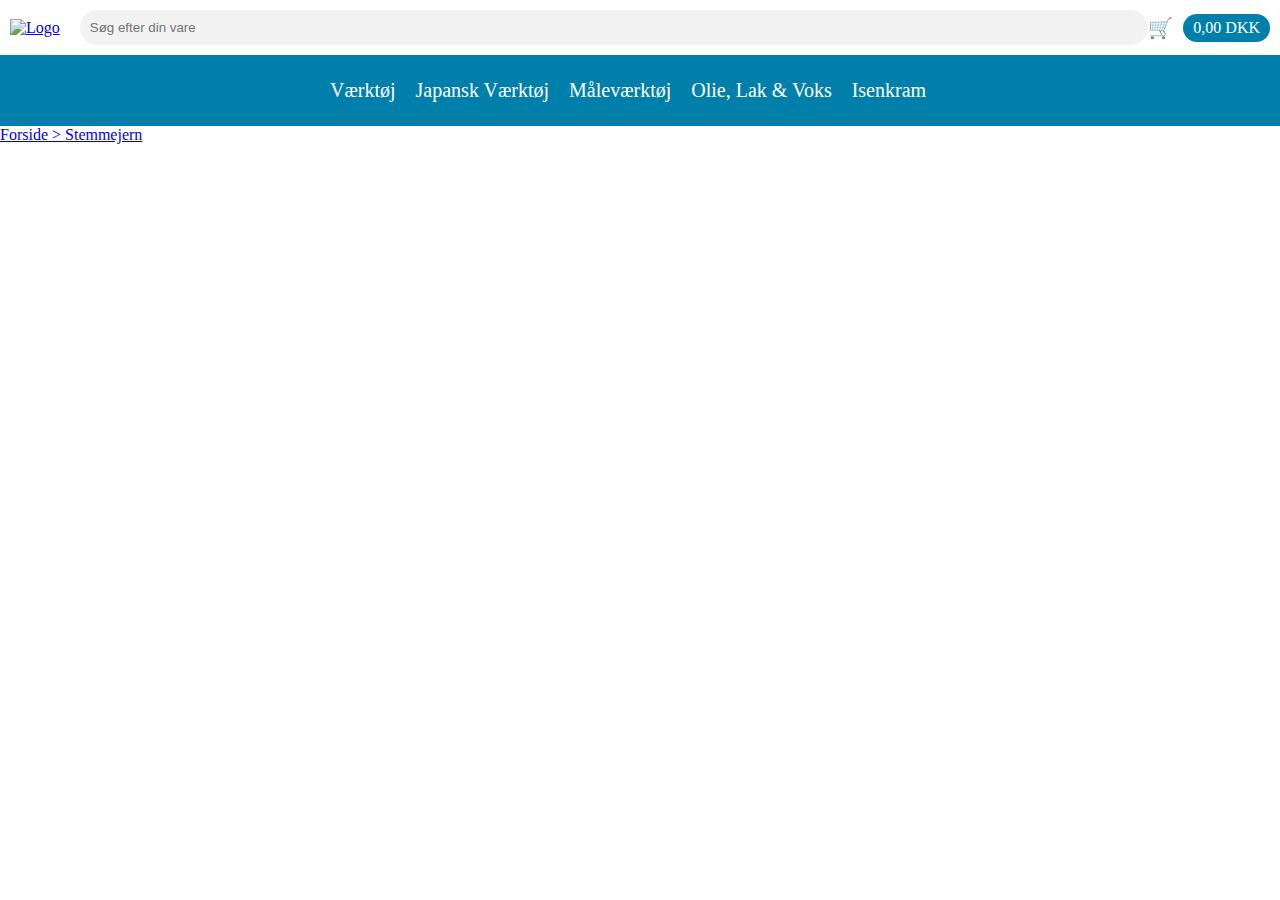
==== kategori.html @ e6af4815 "Add files via upload" ====
<!DOCTYPE html>
<html lang="en">
<head>
    <meta charset="UTF-8">
    <meta name="viewport" content="width=device-width, initial-scale=1.0">
    <title>Stemmejern</title>
    <link rel="stylesheet" href="styles.css">
</head>
<header>
    <div class="logo">
        <a href="index.html"><img src="images/snedkerlogo.png" alt="Logo"></a>
    </div>
    <input type="text" class="search-bar" placeholder="Søg efter din vare">
    <div class="cart-container">
        <span class="cart-icon">&#128722;</span>
        <span class="cart-price">0,00 DKK</span>
    </div>
</header>
<body>
     <!--Herunder er Navbaren på forsiden-->
     <div class="navbar">
        <div class="dropdown">
            <a href="#værktøj">Værktøj</a>
          <div class="dropdown-content">
            <a href="#"><span class="icon"><img src="images/stemmejern.svg" alt=""></span>Stemmejern</a>
            <a href="#"><span class="icon"><img src="images/save.svg" alt=""></span>Save</a>
            <a href="#"><span class="icon"><img src="images/høvle.svg" alt=""></span>Høvle</a>
            <a href="#"><span class="icon"><img src="images/slibe.svg" alt=""></span>Slibegrej</a>
            <a href="#"><span class="icon"><img src="images/økse.svg" alt=""></span>Økser</a>
            <a href="#"><span class="icon"><img src="images/diversevaerktoj.svg" alt=""></span>Diverse værktøj</a>
          </div>
        </div>
        <div class="dropdown">
            <a href="#japanskværktøj">Japansk Værktøj</a>
          <div class="dropdown-content">
            <a href="#"><span class="icon"><img src="images/stemmejern.svg" alt=""></span>Stemmejern</a>
            <a href="#"><span class="icon"><img src="images/save.svg" alt=""></span>Save</a>
            <a href="#"><span class="icon"><img src="images/høvle.svg" alt=""></span>Høvle</a>
            <a href="#"><span class="icon"><img src="images/slibe.svg" alt=""></span>Slibegrej</a>
            <a href="#"><span class="icon"><img src="images/økse.svg" alt=""></span>Økser</a>
            <a href="#"><span class="icon"><img src="images/diversevaerktoj.svg" alt=""></span>Diverse værktøj</a>
          </div>
        </div>
        <div class="dropdown">
            <a href="#måleværktøj">Måleværktøj</a>
          <div class="dropdown-content">
            <a href="#"><span class="icon"><img src="images/stemmejern.svg" alt=""></span>Stemmejern</a>
            <a href="#"><span class="icon"><img src="images/save.svg" alt=""></span>Save</a>
            <a href="#"><span class="icon"><img src="images/høvle.svg" alt=""></span>Høvle</a>
            <a href="#"><span class="icon"><img src="images/slibe.svg" alt=""></span>Slibegrej</a>
            <a href="#"><span class="icon"><img src="images/økse.svg" alt=""></span>Økser</a>
            <a href="#"><span class="icon"><img src="images/diversevaerktoj.svg" alt=""></span>Diverse værktøj</a>
          </div>
        </div>
        <div class="dropdown">
            <a href="#olie">Olie, Lak & Voks</a>
          <div class="dropdown-content">
            <a href="#"><span class="icon"><img src="images/stemmejern.svg" alt=""></span>Stemmejern</a>
            <a href="#"><span class="icon"><img src="images/save.svg" alt=""></span>Save</a>
            <a href="#"><span class="icon"><img src="images/høvle.svg" alt=""></span>Høvle</a>
            <a href="#"><span class="icon"><img src="images/slibe.svg" alt=""></span>Slibegrej</a>
            <a href="#"><span class="icon"><img src="images/økse.svg" alt=""></span>Økser</a>
            <a href="#"><span class="icon"><img src="images/diversevaerktoj.svg" alt=""></span>Diverse værktøj</a>
          </div>
        </div>
        <div class="dropdown">
            <a href="#isenkram">Isenkram</a>
          <div class="dropdown-content">
            <a href="#"><span class="icon"><img src="images/stemmejern.svg" alt=""></span>Stemmejern</a>
            <a href="#"><span class="icon"><img src="images/save.svg" alt=""></span>Save</a>
            <a href="#"><span class="icon"><img src="images/høvle.svg" alt=""></span>Høvle</a>
            <a href="#"><span class="icon"><img src="images/slibe.svg" alt=""></span>Slibegrej</a>
            <a href="#"><span class="icon"><img src="images/økse.svg" alt=""></span>Økser</a>
            <a href="#"><span class="icon"><img src="images/diversevaerktoj.svg" alt=""></span>Diverse værktøj</a>
          </div>
        </div>
      </div>
      <section class="kategoritop">
        <div class="brødkrumme">
            <span><a href="index.html">Forside > </a><a href="kategori.html">   Stemmejern</a></span>
        </div>
        <div class="title">
            <h1>Stemmejern</h1>
        </div>
      </section>
</body>
</html>
---- styles.css ----
*{
    margin: 0;
  }
/*Herunder er alt til header*/
header {
    background-color: #fff;
    color: white;
    padding: 10px;
    display: flex;
    justify-content: space-between;
    align-items: center;
}

.logo {
    margin-right: 20px;
}
.logo img{
    width: 100px;
}

.search-bar {
    background-color: #f2f2f2;
    border: none;
    padding: 10px;
    border-radius: 20px;
    flex-grow: 1;
    width: 50px;
}

.cart-container {
    display: flex;
    align-items: center;
}

.cart-icon {
    margin-right: 10px;
    font-size: 20px;
    cursor: pointer;
}

.cart-price {
    background-color: #007FAA;
    color: white;
    padding: 5px 10px;
    border-radius: 20px;
    font-size: 16px;
}

/* Navbar Container */
.navbar {
    overflow: hidden;
    background-color: #000;
    padding: 10px 10px;
    background-color: #007FAA;
    padding-left: 25%;
    padding-right: 25%;
  }
  
  /* Navbar Links */
  .navbar a {
    float: left;
    font-size: 20px;
    color: white;
    text-align: center;
    padding: 14px 10px;
    text-decoration: none;
}
  
  /* Navbar Links on Hover */
  .navbar a:hover {
    background-color: #ddd;
    color: black;
  }
  
  /* Dropdown Container */
  .dropdown {
    float: left;
    overflow: hidden;
  }
  
  /* Dropdown Button */
  .dropdown .dropbtn {
    font-size: 12px;
    border: none;
    outline: none;
    color: white;
    padding: 10px 10px;
    background-color: inherit;
    font-family: inherit;
    margin: 0;
  }
  
  /* Dropdown Button on Hover */
  .dropdown .dropbtn:hover {
    background-color: #ddd;
    color: black;
  }
  
  /* Show the dropdown menu (use JS to add this class to the dropdown content) */
  .dropdown-content {
    display: none;
    position: absolute;
    background-color: #f9f9f9;
    min-width: 10px;
    box-shadow: 0px 8px 16px 0px rgba(0,0,0,0.2);
    z-index: 1;
    border-radius: 20px;
  }
  
  /* Links inside the dropdown */
  .dropdown-content a {
    float: none;
    color: black;
    font-size: 16px;
    text-decoration: none;
    display: block;
    text-align: left;
  }
  
  /* Links inside the dropdown on hover */
  .dropdown-content a:hover {
    background-color: #ddd;
  }
  
  /* Show the dropdown on hover */
  .dropdown:hover .dropdown-content {
    display: block;
  }
  
  /* Icon space */
  .icon {
    width: 40px; /* Adjust size as needed */
    height: 40px; /* Adjust size as needed */
    margin-right: 12px; /* Space between icon and text */
    display: inline-block;
  }

  .dropdown-content img{
    height: 40px;
    width: fit-content;
  }

/*_______________________Herunder er Forside billedet og Tekst____________________________*/
.forside {
    height: 500px;
    padding: 20px;
    background-color: #000;
    border-radius: 5px;
    background-image: url(images/baggrund.png);
  }
  
  h1 {
    text-align: center;
    margin-bottom: 20px;
    color: #000;
    margin-top: 10%;
    font-size: 50px;
    color: #fff;
  }
  
  p {
    line-height: 1.6;
    color: #fff;
    font-size: 20px;
    width: fit-content;
    margin: auto;
    padding-bottom: 10%;
  }
  
  .button {
    display: block;
    width: 200px;
    padding: 15px;
    background-color: #007FAA;
    color: #fff;
    border: none;
    border-radius: 20px;
    cursor: pointer;
    text-decoration: none;
    font-weight: bold;
    text-align: center;
    margin: auto;
  }

  
  .button:hover {
    background-color: #fff;
    color: #007FAA;
  }

  /*____________________________Herunder er til footer______________________________*/
footer{
    width: 100%;
    height: 450px;
    display: flex;
}
.footervenstre{
    width: 25%;
    height: 450px;
}
.footervenstre img{
    width: 70%;
    padding: 15px 15px;
}
.footermidten{
    width: 100%;
    height: 450px;
}
.footerhøjre{
    width: 100%;
    height: 450px;
}
.column {
    float: left;
    width: 40%;
    padding: 5px;
  }
.column h2{
    color: #000;
    text-align: center;
    font-size: 32px;
}
.column p{
    color: #000;
    font-size: 12px;
}
  
  /* Clear floats after the columns */
  .row:after {
    content: "";
    display: table;
    clear: both;
  }
  @import url('https://fonts.googleapis.com/css2?family=Mulish:wght@300;400;500;600;700&display=swap');
.subscribe {
	display: flex;
	flex-direction: column;
	align-items: center;
	justify-content: center;
	background: white;
	width: fit-content;
	height: fit-content;
	border-radius: 10px;
	box-shadow: 0 4px 20px rgba(61, 159, 255, 0.2);
    text-align: center;
    margin-top: 2%;
    margin-left: 5%;
}


.subscribe__title {
	font-weight: bold;
	font-size: 32px;
    padding-top: 20px;
}

.subscribe__copy {
	max-width: 450px;
	text-align: center;
	margin-bottom: 10px;
	line-height: 1.5;
    color: #000;
}

.form {
	margin-bottom: 20px;
}

.form__email {
	padding: 20px 25px;
	border-radius: 5px;
 	border: 1px solid #CAD3DB;
	width: 431px;
	font-size: 18px;
	color: #0F121F;
    margin-bottom: 10px;
}

.form__email:focus {
	outline: 1px solid #3D9FFF;
}

.form__button {
	background: #3D9FFF;
	padding: 10px;
	border: none;
	width: 50%;
	height: 65px;
	border-radius: 5px;
	font-size: 18px;
	color: white;
	box-shadow: 0 4px 20px rgba(61, 159, 255, 0.7);
}

.form__button:hover {
	box-shadow: 0 10px 20px rgba(61, 159, 255, 0.7);
}

.notice {
	width: 345px;
}

/*___________________________Herunder finder du alt til kategori siden________________________________*/
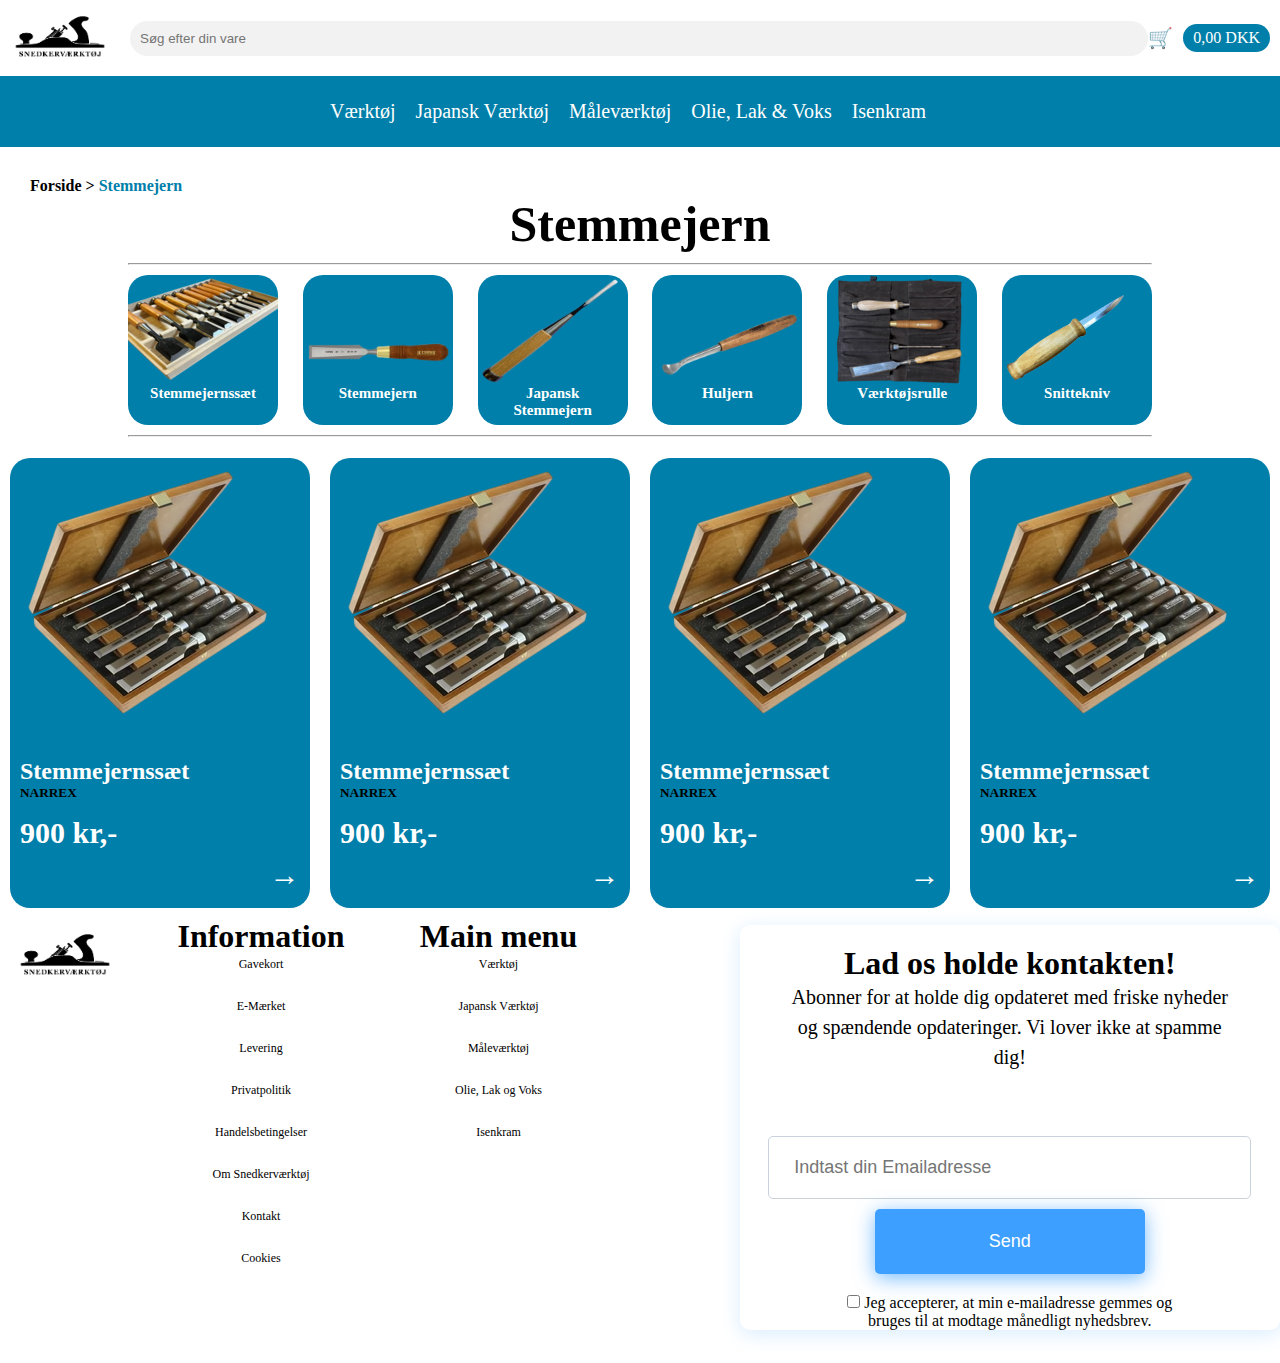
==== commit be0a1eb6: "Add files via upload" ====
--- a/kategori.html
+++ b/kategori.html
@@ -75,13 +75,168 @@
           </div>
         </div>
       </div>
-      <section class="kategoritop">
-        <div class="brødkrumme">
+        <div class="brodkrumme">
             <span><a href="index.html">Forside > </a><a href="kategori.html">   Stemmejern</a></span>
         </div>
         <div class="title">
             <h1>Stemmejern</h1>
         </div>
-      </section>
+
+
+        <div class="kategorierne">
+            <div class="opdelerstreg">
+                <hr>
+            </div>
+            <div class="kategoriholder">
+                <a href="#"><div class="kategoriboks">
+                    <div class="boksbillede">
+                        <img src="images/stemmejernssæt-removebg-preview.png" alt="">
+                    </div>
+                    <div class="bokstekst">
+                        <h3>Stemmejernssæt</h3>
+                    </div>
+                </div></a>
+                <a href="#"><div class="kategoriboks">
+                    <div class="boksbillede">
+                        <img src="images/a-removebg-preview.png" alt="">
+                    </div>
+                    <div class="bokstekst">
+                        <h3>Stemmejern</h3>
+                    </div>
+                </div></a>
+                <a href="#"><div class="kategoriboks">
+                    <div class="boksbillede">
+                        <img src="images/japanskStemmejern-removebg-preview (1).png" alt="">
+                    </div>
+                    <div class="bokstekst">
+                        <h3>Japansk Stemmejern</h3>
+                    </div>
+                </div></a>
+                <a href="#"><div class="kategoriboks">
+                    <div class="boksbillede">
+                        <img src="images/huljern-removebg-preview.png" alt="">
+                    </div>
+                    <div class="bokstekst">
+                        <h3>Huljern</h3>
+                    </div>
+                </div></a>
+                <a href="#"><div class="kategoriboks">
+                    <div class="boksbillede">
+                        <img src="images/vaerktojsrulle-removebg-preview (1).png" alt="">
+                    </div>
+                    <div class="bokstekst">
+                        <h3>Værktøjsrulle</h3>
+                    </div>
+                </div></a>
+                <a href="#"><div class="kategoriboks">
+                    <div class="boksbillede">
+                        <img src="images/snittekniv-removebg-preview.png" alt="">
+                    </div>
+                    <div class="bokstekst">
+                        <h3>Snittekniv</h3>
+                    </div>
+                </div></a>
+            </div>
+            <div class="opdelerstreg">
+                <hr>
+            </div>
+        </div>
+        <div class="kortholder">
+            <div class="kort">
+                <div class="billedekort">
+                    <img src="images/bas-Photoroom.png" alt="">
+                </div>
+                <div class="tekstkort">
+                    <h2>Stemmejernssæt</h2>
+                    <h5>NARREX</h5>
+                    <h3>900 kr,-</h3>
+                </div>
+                <div class="knapkort">
+                    <a href="#">&#x2192;</a>
+                </div>
+            </div>
+            <div class="kort">
+                <div class="billedekort">
+                    <img src="images/bas-Photoroom.png" alt="">
+                </div>
+                <div class="tekstkort">
+                    <h2>Stemmejernssæt</h2>
+                    <h5>NARREX</h5>
+                    <h3>900 kr,-</h3>
+                </div>
+                <div class="knapkort">
+                    <a href="#">&#x2192;</a>
+                </div>
+            </div>
+            <div class="kort">
+                <div class="billedekort">
+                    <img src="images/bas-Photoroom.png" alt="">
+                </div>
+                <div class="tekstkort">
+                    <h2>Stemmejernssæt</h2>
+                    <h5>NARREX</h5>
+                    <h3>900 kr,-</h3>
+                </div>
+                <div class="knapkort">
+                    <a href="#">&#x2192;</a>
+                </div>
+            </div>
+            <div class="kort">
+                <div class="billedekort">
+                    <img src="images/bas-Photoroom.png" alt="">
+                </div>
+                <div class="tekstkort">
+                    <h2>Stemmejernssæt</h2>
+                    <h5>NARREX</h5>
+                    <h3>900 kr,-</h3>
+                </div>
+                <div class="knapkort">
+                    <a href="#">&#x2192;</a>
+                </div>
+            </div>
+        </div>
 </body>
+<footer>
+    <div class="footervenstre">
+        <img src="images/snedkerlogo.png" alt="logo">
+    </div>
+    <div class="footermidten">
+        <div class="row">
+            <div class="column">
+              <h2>Information</h2>
+              <p>Gavekort</p>
+              <p>E-Mærket</p>
+              <p>Levering</p>
+              <p>Privatpolitik</p>
+              <p>Handelsbetingelser</p>
+              <p>Om Snedkerværktøj</p>
+              <p>Kontakt</p>
+              <p>Cookies</p>
+            </div>
+            <div class="column">
+              <h2>Main menu</h2>
+              <p>Værktøj</p>
+              <p>Japansk Værktøj</p>
+              <p>Måleværktøj</p>
+              <p>Olie, Lak og Voks</p>
+              <p>Isenkram</p>
+            </div>
+          </div>
+    </div>
+    <div class="footerhøjre">
+        <div class="subscribe">
+            <h2 class="subscribe__title">Lad os holde kontakten!</h2>
+            <p class="subscribe__copy">Abonner for at holde dig opdateret med friske nyheder og spændende opdateringer. Vi lover ikke at spamme dig!</p>
+            <div class="form">
+                <input type="email" class="form__email" placeholder="Indtast din Emailadresse" />
+                <button class="form__button">Send</button>
+            </div>
+            <div class="notice">
+                <input type="checkbox">
+                <span class="notice__copy">Jeg accepterer, at min e-mailadresse gemmes og bruges til at modtage månedligt nyhedsbrev.</span>
+            </div>
+        </div>
+    </div>
+    
+  </footer>
 </html>--- a/styles.css
+++ b/styles.css
@@ -149,7 +149,7 @@
     background-image: url(images/baggrund.png);
   }
   
-  h1 {
+  .forside h1 {
     text-align: center;
     margin-bottom: 20px;
     color: #000;
@@ -300,4 +300,119 @@
 	width: 345px;
 }
 
-/*___________________________Herunder finder du alt til kategori siden________________________________*/+/*___________________________Herunder finder du alt til kategori siden________________________________*/
+.brodkrumme{
+    padding-left: 30px;
+    padding-top: 30px;
+}
+.brodkrumme a{
+    text-decoration: none;
+    color: #000;
+    font-weight: 900;
+}
+.brodkrumme a:nth-child(2){
+    color: #007FAA;
+}
+.title h1{
+    color: #000;
+    text-align: center;
+    font-size: 50px;
+}
+.kategorierne{
+    height: 200px;
+}
+.opdelerstreg{
+    width: 80%;
+    margin: auto;
+    padding-top: 10px;
+}
+.opdelerstreg:nth-child(1){
+    margin-bottom: 10px;
+}
+.opdelerstreg hr{
+    color: #000;
+}
+.kategoriholder{
+    height: 150px;
+    width: 80%;
+    margin: auto;
+    display: flex;
+    justify-content: space-between;
+}
+.kategoriholder a{
+    text-decoration: none;
+}
+.kategoriboks{
+    background-color: #007FAA;
+    width: 150px;
+    height: 100%;
+    border-radius: 20px;
+}
+.boksbillede{
+    width: 100%;
+    height: 110px;
+    margin: auto;
+}
+.boksbillede img{
+    width: 100%;
+}
+.bokstekst{
+    width: 90%;
+    height: 30px;
+    margin: auto;
+    text-align: center;
+}
+.bokstekst h3{
+    color: #fff;
+    font-size: 15px;
+}
+.kortholder{
+    height: 460px;
+    width: 100%;
+    margin: auto;
+    display: flex;
+    justify-content: space-around;
+}
+.kort{
+    background-color: #007FAA;
+    height: 450px;
+    width: 300px;
+    border-radius: 20px;
+    margin-top: 5px;
+    margin-bottom: 5px;
+}
+.billedekort{
+    width: 100%;
+    height: 300px;
+    border-radius: 20px;
+}
+.tekstkort{
+    width: 100%;
+    height: 100px;
+}
+.tekstkort h3{
+    padding-left: 10px;
+    padding-top: 15px;
+    color: #fff;
+    font-size: 30px;
+}
+.tekstkort h2{
+    padding-left: 10px;
+    color: #fff;
+}
+.tekstkort h5{
+    padding-left: 10px;
+    color: #000;
+}
+.knapkort{
+    width: 15%;
+    height: 50px;
+    border-radius: 20px;
+    margin-left: auto;
+}
+.knapkort a{
+    color: #fff;
+    padding-left: 10%;
+    text-decoration: none;
+    font-size: 30px;
+}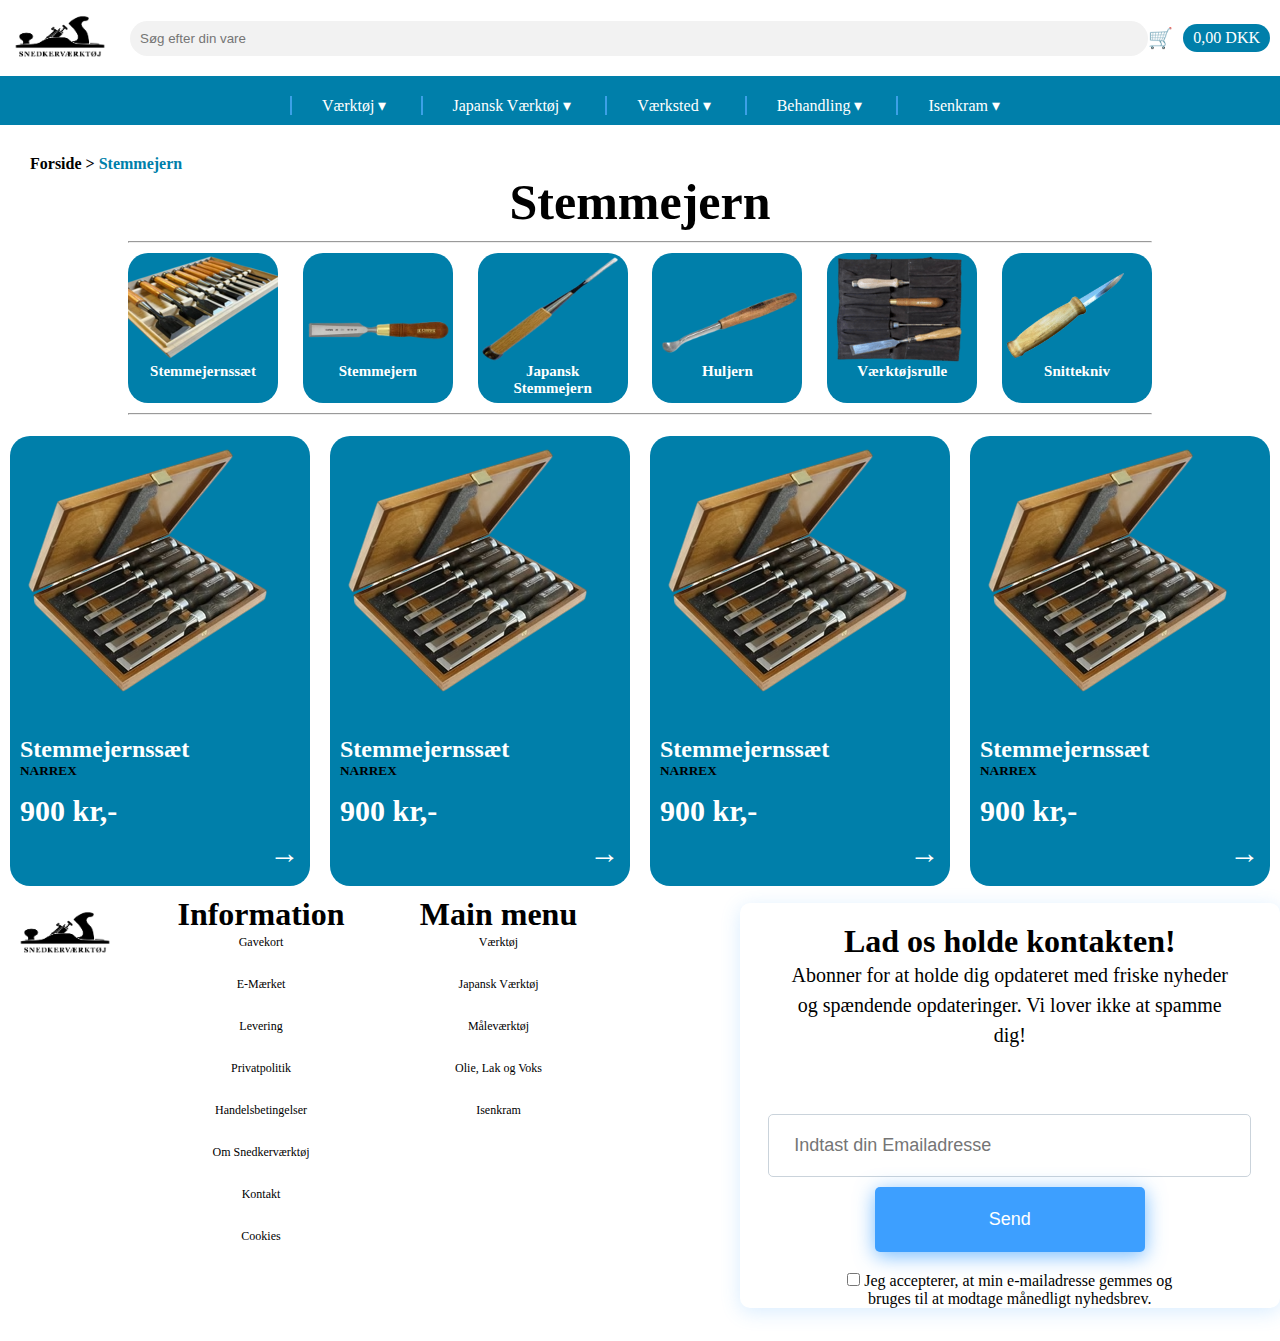
==== commit 1324ca8e: "Add files via upload" ====
--- a/kategori.html
+++ b/kategori.html
@@ -18,63 +18,60 @@
 </header>
 <body>
      <!--Herunder er Navbaren på forsiden-->
-     <div class="navbar">
-        <div class="dropdown">
-            <a href="#værktøj">Værktøj</a>
-          <div class="dropdown-content">
-            <a href="#"><span class="icon"><img src="images/stemmejern.svg" alt=""></span>Stemmejern</a>
-            <a href="#"><span class="icon"><img src="images/save.svg" alt=""></span>Save</a>
-            <a href="#"><span class="icon"><img src="images/høvle.svg" alt=""></span>Høvle</a>
-            <a href="#"><span class="icon"><img src="images/slibe.svg" alt=""></span>Slibegrej</a>
-            <a href="#"><span class="icon"><img src="images/økse.svg" alt=""></span>Økser</a>
-            <a href="#"><span class="icon"><img src="images/diversevaerktoj.svg" alt=""></span>Diverse værktøj</a>
-          </div>
-        </div>
-        <div class="dropdown">
-            <a href="#japanskværktøj">Japansk Værktøj</a>
-          <div class="dropdown-content">
-            <a href="#"><span class="icon"><img src="images/stemmejern.svg" alt=""></span>Stemmejern</a>
-            <a href="#"><span class="icon"><img src="images/save.svg" alt=""></span>Save</a>
-            <a href="#"><span class="icon"><img src="images/høvle.svg" alt=""></span>Høvle</a>
-            <a href="#"><span class="icon"><img src="images/slibe.svg" alt=""></span>Slibegrej</a>
-            <a href="#"><span class="icon"><img src="images/økse.svg" alt=""></span>Økser</a>
-            <a href="#"><span class="icon"><img src="images/diversevaerktoj.svg" alt=""></span>Diverse værktøj</a>
-          </div>
-        </div>
-        <div class="dropdown">
-            <a href="#måleværktøj">Måleværktøj</a>
-          <div class="dropdown-content">
-            <a href="#"><span class="icon"><img src="images/stemmejern.svg" alt=""></span>Stemmejern</a>
-            <a href="#"><span class="icon"><img src="images/save.svg" alt=""></span>Save</a>
-            <a href="#"><span class="icon"><img src="images/høvle.svg" alt=""></span>Høvle</a>
-            <a href="#"><span class="icon"><img src="images/slibe.svg" alt=""></span>Slibegrej</a>
-            <a href="#"><span class="icon"><img src="images/økse.svg" alt=""></span>Økser</a>
-            <a href="#"><span class="icon"><img src="images/diversevaerktoj.svg" alt=""></span>Diverse værktøj</a>
-          </div>
-        </div>
-        <div class="dropdown">
-            <a href="#olie">Olie, Lak & Voks</a>
-          <div class="dropdown-content">
-            <a href="#"><span class="icon"><img src="images/stemmejern.svg" alt=""></span>Stemmejern</a>
-            <a href="#"><span class="icon"><img src="images/save.svg" alt=""></span>Save</a>
-            <a href="#"><span class="icon"><img src="images/høvle.svg" alt=""></span>Høvle</a>
-            <a href="#"><span class="icon"><img src="images/slibe.svg" alt=""></span>Slibegrej</a>
-            <a href="#"><span class="icon"><img src="images/økse.svg" alt=""></span>Økser</a>
-            <a href="#"><span class="icon"><img src="images/diversevaerktoj.svg" alt=""></span>Diverse værktøj</a>
-          </div>
-        </div>
-        <div class="dropdown">
-            <a href="#isenkram">Isenkram</a>
-          <div class="dropdown-content">
-            <a href="#"><span class="icon"><img src="images/stemmejern.svg" alt=""></span>Stemmejern</a>
-            <a href="#"><span class="icon"><img src="images/save.svg" alt=""></span>Save</a>
-            <a href="#"><span class="icon"><img src="images/høvle.svg" alt=""></span>Høvle</a>
-            <a href="#"><span class="icon"><img src="images/slibe.svg" alt=""></span>Slibegrej</a>
-            <a href="#"><span class="icon"><img src="images/økse.svg" alt=""></span>Økser</a>
-            <a href="#"><span class="icon"><img src="images/diversevaerktoj.svg" alt=""></span>Diverse værktøj</a>
-          </div>
-        </div>
-      </div>
+     <nav role="navigation" class="primary-navigation">
+        <ul>
+          <li><a href="#">Værktøj &dtrif;</a>
+            <ul class="dropdown">
+                <li><img class="icon" src="images/stemmejern_ikon.svg" alt=""><a href="#">Stemmejern</a></li>
+              <li><img class="icon" src="images/savikon.svg" alt=""><a href="#"> Save</a></li>
+              <li><img class="icon" src="images/hoevl_ikon.png" alt=""><a href="#">Høvle</a></li>
+              <li><img class="icon" src="images/slibesten_ikon.png" alt=""><a href="#">Slibegrej</a></li>
+              <li><img class="icon" src="images/oekse_ikon.svg" alt=""><a href="#">Økser</a></li>
+              <li><img class="icon" src="images/hammer_ikon.svg" alt=""><a href="#">Hammer</a></li>
+              <li><img class="icon" src="images/koben_ikon.svg" alt=""><a href="#">Koben</a></li>
+            </ul>
+          </li>
+          <li><a href="#">Japansk Værktøj &dtrif;</a>
+            <ul class="dropdown">
+              <li><img class="icon" src="images/japansksav_ikon.svg" alt=""><a href="#">Japanske Save</a></li>
+              <li><img class="icon" src="images/stemmejern_ikon.svg" alt=""><a href="#">Japanske Stemmejern</a></li>
+              <li><img class="icon" src="images/hoevl_ikon.png" alt=""><a href="#">Japanske Høvle</a></li>
+              <li><img class="icon" src="images/bor_ikon.png" alt=""><a href="#">Japanske Bor</a></li>
+              <li><img class="icon" src="images/måleværktøj_ikon.svg" alt=""><a href="#">Japanske Måleværktøj</a></li>
+              <li><img class="icon" src="images/slibesten_ikon.png" alt=""><a href="#">Japanske Slibesten</a></li>
+            </ul>
+          </li>
+          <li><a href="#">Værksted &dtrif;</a>
+            <ul class="dropdown">
+              <li><img class="icon" src="images/hoevlebaenk_ikon.png" alt=""><a href="#">Høvlbænke</a></li>
+              <li><img class="icon" src="images/vaerktojsbaelte_ikon.svg" alt=""><a href="#">Værktøjsbælter</a></li>
+              <li><img class="icon" src="images/varktojskasse_ikon.svg" alt=""><a href="#">Værktøjskasser</a></li>
+              <li><img class="icon" src="images/mobelogdesign_ikon.svg" alt=""><a href="#">Møbler & Design</a></li>
+            </ul>
+          </li>
+          <li><a href="#">Behandling &dtrif;</a>
+            <ul class="dropdown">
+              <li><img class="icon" src="images/Olie_ikon.png" alt=""><a href="#">Olie</a></li>
+              <li><img class="icon" src="images/voks_ikon.png" alt=""><a href="#">Voks</a></li>
+              <li><img class="icon" src="images/Lak_ikon.png" alt=""><a href="#">Lak</a></li>
+              <li><img class="icon" src="images/malling_ikon.svg" alt=""><a href="#">Malling</a></li>
+              <li><img class="icon" src="images/Shellak_ikon.png" alt=""><a href="#">Shellak</a></li>
+              <li><img class="icon" src="images/Lim_ikon.svg" alt=""><a href="#">Bejdse & Lim</a></li>
+              <li><img class="icon" src="images/pensler_ikon.svg" alt=""><a href="#">Pensler</a></li>
+            </ul>
+          </li>
+          <li><a href="#">Isenkram &dtrif;</a>
+            <ul class="dropdown">
+              <li><a href="#">Skuffeudtræk</a></li>
+              <li><a href="#">Hængsler</a></li>
+              <li><a href="#">Skruer & Plugs</a></li>
+              <li><a href="#">Rustfri Skruer</a></li>
+              <li><a href="#">Sikkerhedsbriller & Høreværn</a></li>
+              <li><a href="#">Termokander</a></li>
+            </ul>
+          </li>
+        </ul>
+      </nav>
         <div class="brodkrumme">
             <span><a href="index.html">Forside > </a><a href="kategori.html">   Stemmejern</a></span>
         </div>
--- a/styles.css
+++ b/styles.css
@@ -46,99 +46,14 @@
     font-size: 16px;
 }
 
-/* Navbar Container */
-.navbar {
-    overflow: hidden;
-    background-color: #000;
-    padding: 10px 10px;
-    background-color: #007FAA;
-    padding-left: 25%;
-    padding-right: 25%;
-  }
-  
-  /* Navbar Links */
-  .navbar a {
-    float: left;
-    font-size: 20px;
-    color: white;
-    text-align: center;
-    padding: 14px 10px;
-    text-decoration: none;
-}
-  
-  /* Navbar Links on Hover */
-  .navbar a:hover {
-    background-color: #ddd;
-    color: black;
-  }
-  
-  /* Dropdown Container */
-  .dropdown {
-    float: left;
-    overflow: hidden;
-  }
-  
-  /* Dropdown Button */
-  .dropdown .dropbtn {
-    font-size: 12px;
-    border: none;
-    outline: none;
-    color: white;
-    padding: 10px 10px;
-    background-color: inherit;
-    font-family: inherit;
-    margin: 0;
-  }
-  
-  /* Dropdown Button on Hover */
-  .dropdown .dropbtn:hover {
-    background-color: #ddd;
-    color: black;
-  }
-  
-  /* Show the dropdown menu (use JS to add this class to the dropdown content) */
-  .dropdown-content {
-    display: none;
-    position: absolute;
-    background-color: #f9f9f9;
-    min-width: 10px;
-    box-shadow: 0px 8px 16px 0px rgba(0,0,0,0.2);
-    z-index: 1;
-    border-radius: 20px;
-  }
-  
-  /* Links inside the dropdown */
-  .dropdown-content a {
-    float: none;
-    color: black;
-    font-size: 16px;
-    text-decoration: none;
-    display: block;
-    text-align: left;
-  }
-  
-  /* Links inside the dropdown on hover */
-  .dropdown-content a:hover {
-    background-color: #ddd;
-  }
-  
-  /* Show the dropdown on hover */
-  .dropdown:hover .dropdown-content {
-    display: block;
-  }
-  
   /* Icon space */
   .icon {
-    width: 40px; /* Adjust size as needed */
-    height: 40px; /* Adjust size as needed */
+    width: 30px; /* Adjust size as needed */
+    height: 30px; /* Adjust size as needed */
     margin-right: 12px; /* Space between icon and text */
     display: inline-block;
   }
 
-  .dropdown-content img{
-    height: 40px;
-    width: fit-content;
-  }
 
 /*_______________________Herunder er Forside billedet og Tekst____________________________*/
 .forside {
@@ -415,4 +330,88 @@
     padding-left: 10%;
     text-decoration: none;
     font-size: 30px;
-}+}
+
+/*___________________________Herunder er TEST til DROPDOWN_________________________________*/
+nav {
+    &.primary-navigation {
+      margin: 0 auto;
+      display: block;
+        background-color: #007FAA;
+      padding: 20px 0 10px 0;  
+      text-align: center;
+      font-size: 16px;
+  
+      ul li {
+        list-style: none;
+        margin: 0 auto;
+        border-left: 2px solid #3ca0e7;
+        display: inline-block;
+        padding: 0 30px;
+        position: relative;
+        text-decoration: none;
+        text-align: center;
+        font-family: arvo;
+      }
+  
+      li a {
+        color: #fff;
+      }
+  
+      li a:hover {
+        color: #3ca0e7;
+      }
+  
+      li:hover {
+        cursor: pointer;
+      }
+  
+      ul li ul {
+        visibility: hidden;
+        opacity: 0;
+        position: absolute;
+  padding-left: 0;
+        left: 0;
+        display: none;
+        background: #007FAA;
+        border-radius: 0 0 20px 20px ;
+      }
+  
+      ul li:hover > ul,
+      ul li ul:hover {
+        visibility: visible;
+        opacity: 1;
+        display: block;
+        min-width: 250px;
+        text-align: left;
+        padding-top: 20px;
+        box-shadow: 0px 3px 5px -1px #ccc;
+      }
+  
+      ul li ul li {
+        clear: both;
+        width: 100%;
+        text-align: left;
+        margin-bottom: 20px;
+        border-style: none;
+      }
+  
+      ul li ul li a:hover {
+        padding-left: 10px;
+        border-left: 2px solid #3ca0e7;
+        transition: all 0.3s ease;
+      }
+    }
+  }
+  
+  a {
+  
+      text-decoration: none;
+  
+      &:hover {
+          color: #007FAA;
+      }
+   
+  }
+  
+   ul li ul li a { transition: all 0.5s ease; }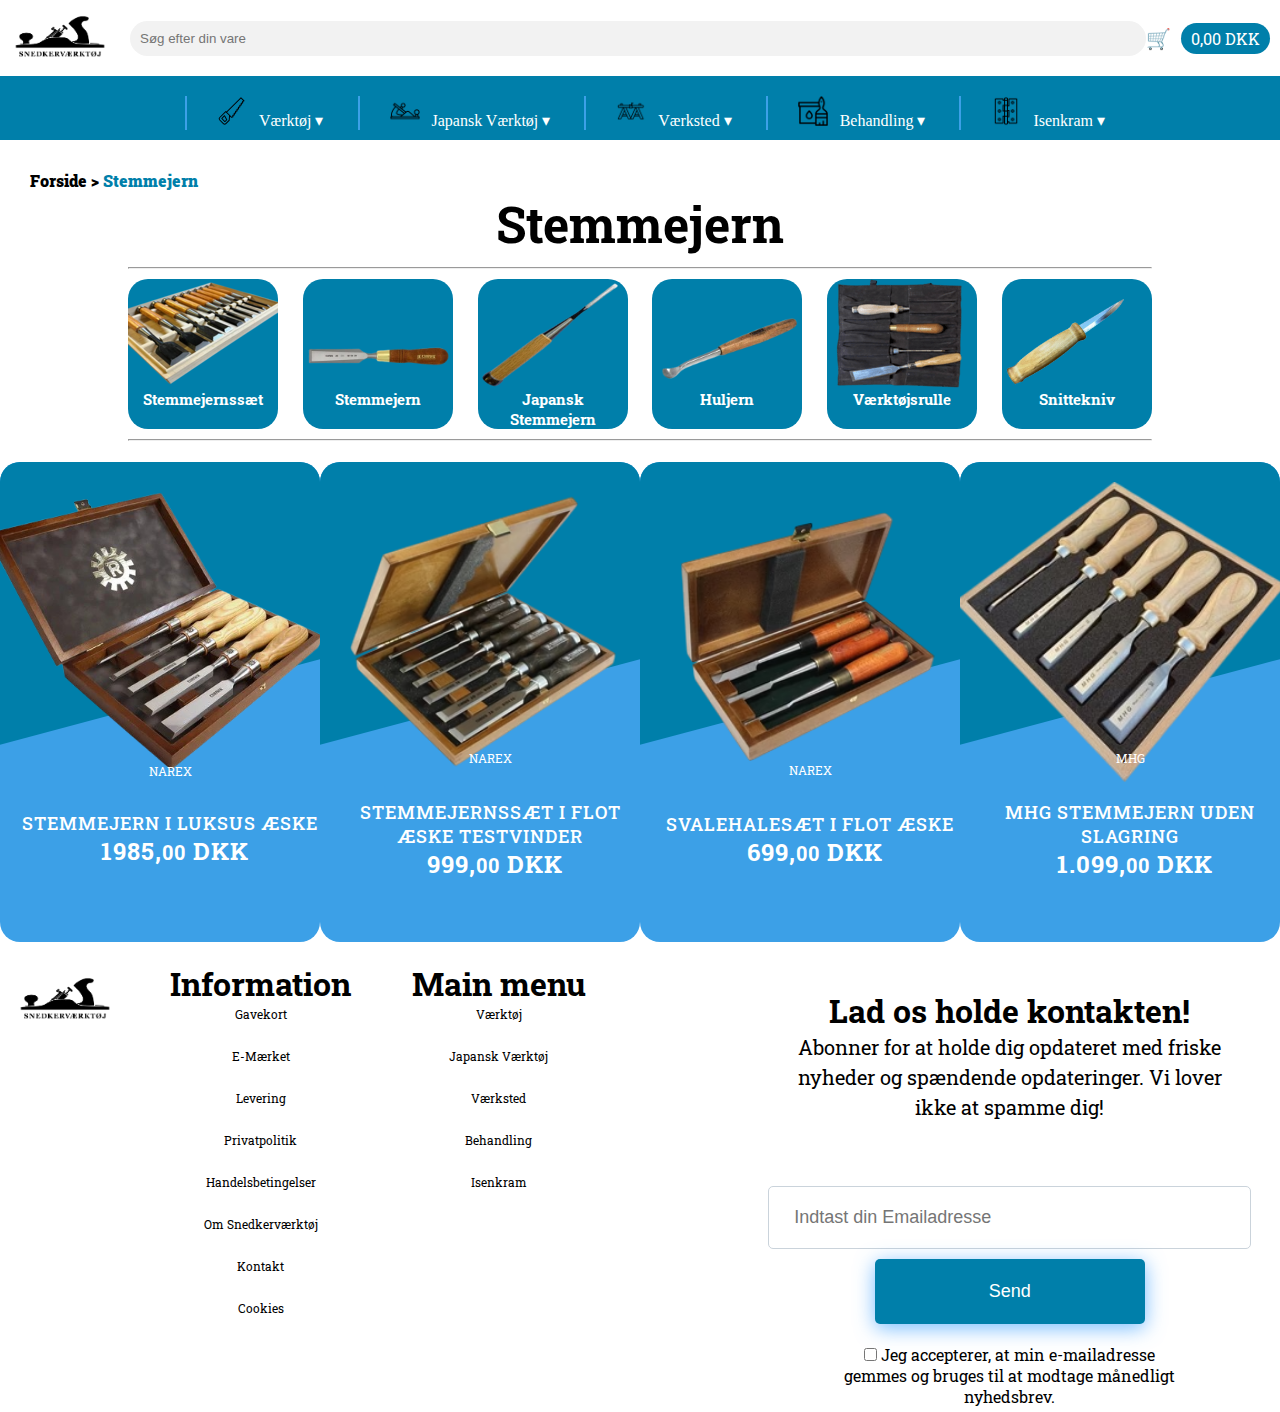
==== commit 85bc1597: "Add files via upload" ====
--- a/kategori.html
+++ b/kategori.html
@@ -4,6 +4,9 @@
     <meta charset="UTF-8">
     <meta name="viewport" content="width=device-width, initial-scale=1.0">
     <title>Stemmejern</title>
+    <link rel="preconnect" href="https://fonts.googleapis.com">
+    <link rel="preconnect" href="https://fonts.gstatic.com" crossorigin>
+    <link href="https://fonts.googleapis.com/css2?family=Andada+Pro:ital,wght@0,400..840;1,400..840&family=Roboto+Slab:wght@100..900&display=swap" rel="stylesheet">
     <link rel="stylesheet" href="styles.css">
 </head>
 <header>
@@ -19,59 +22,58 @@
 <body>
      <!--Herunder er Navbaren på forsiden-->
      <nav role="navigation" class="primary-navigation">
-        <ul>
-          <li><a href="#">Værktøj &dtrif;</a>
-            <ul class="dropdown">
-                <li><img class="icon" src="images/stemmejern_ikon.svg" alt=""><a href="#">Stemmejern</a></li>
-              <li><img class="icon" src="images/savikon.svg" alt=""><a href="#"> Save</a></li>
-              <li><img class="icon" src="images/hoevl_ikon.png" alt=""><a href="#">Høvle</a></li>
-              <li><img class="icon" src="images/slibesten_ikon.png" alt=""><a href="#">Slibegrej</a></li>
-              <li><img class="icon" src="images/oekse_ikon.svg" alt=""><a href="#">Økser</a></li>
-              <li><img class="icon" src="images/hammer_ikon.svg" alt=""><a href="#">Hammer</a></li>
-              <li><img class="icon" src="images/koben_ikon.svg" alt=""><a href="#">Koben</a></li>
-            </ul>
-          </li>
-          <li><a href="#">Japansk Værktøj &dtrif;</a>
-            <ul class="dropdown">
-              <li><img class="icon" src="images/japansksav_ikon.svg" alt=""><a href="#">Japanske Save</a></li>
-              <li><img class="icon" src="images/stemmejern_ikon.svg" alt=""><a href="#">Japanske Stemmejern</a></li>
-              <li><img class="icon" src="images/hoevl_ikon.png" alt=""><a href="#">Japanske Høvle</a></li>
-              <li><img class="icon" src="images/bor_ikon.png" alt=""><a href="#">Japanske Bor</a></li>
-              <li><img class="icon" src="images/måleværktøj_ikon.svg" alt=""><a href="#">Japanske Måleværktøj</a></li>
-              <li><img class="icon" src="images/slibesten_ikon.png" alt=""><a href="#">Japanske Slibesten</a></li>
-            </ul>
-          </li>
-          <li><a href="#">Værksted &dtrif;</a>
-            <ul class="dropdown">
-              <li><img class="icon" src="images/hoevlebaenk_ikon.png" alt=""><a href="#">Høvlbænke</a></li>
-              <li><img class="icon" src="images/vaerktojsbaelte_ikon.svg" alt=""><a href="#">Værktøjsbælter</a></li>
-              <li><img class="icon" src="images/varktojskasse_ikon.svg" alt=""><a href="#">Værktøjskasser</a></li>
-              <li><img class="icon" src="images/mobelogdesign_ikon.svg" alt=""><a href="#">Møbler & Design</a></li>
-            </ul>
-          </li>
-          <li><a href="#">Behandling &dtrif;</a>
-            <ul class="dropdown">
-              <li><img class="icon" src="images/Olie_ikon.png" alt=""><a href="#">Olie</a></li>
-              <li><img class="icon" src="images/voks_ikon.png" alt=""><a href="#">Voks</a></li>
-              <li><img class="icon" src="images/Lak_ikon.png" alt=""><a href="#">Lak</a></li>
-              <li><img class="icon" src="images/malling_ikon.svg" alt=""><a href="#">Malling</a></li>
-              <li><img class="icon" src="images/Shellak_ikon.png" alt=""><a href="#">Shellak</a></li>
-              <li><img class="icon" src="images/Lim_ikon.svg" alt=""><a href="#">Bejdse & Lim</a></li>
-              <li><img class="icon" src="images/pensler_ikon.svg" alt=""><a href="#">Pensler</a></li>
-            </ul>
-          </li>
-          <li><a href="#">Isenkram &dtrif;</a>
-            <ul class="dropdown">
-              <li><a href="#">Skuffeudtræk</a></li>
-              <li><a href="#">Hængsler</a></li>
-              <li><a href="#">Skruer & Plugs</a></li>
-              <li><a href="#">Rustfri Skruer</a></li>
-              <li><a href="#">Sikkerhedsbriller & Høreværn</a></li>
-              <li><a href="#">Termokander</a></li>
-            </ul>
-          </li>
-        </ul>
-      </nav>
+      <ul>
+        <li><img class="icon" src="images/savikon.svg" alt="Værktøj"><a href="#">Værktøj &dtrif;</a>
+          <ul class="dropdown">
+              <li><img class="icon" src="images/stemmejern_ikon.svg" alt="stemmejern"><a href="kategori.html">Stemmejern</a></li>
+            <li><img class="icon" src="images/savikon.svg" alt="Sav"><a href="#"> Save</a></li>
+            <li><img class="icon" src="images/hoevl_ikon.png" alt="Høvl"><a href="#">Høvle</a></li>
+            <li><img class="icon" src="images/slibesten_ikon.png" alt="Slibesten"><a href="#">Slibegrej</a></li>
+            <li><img class="icon" src="images/oekse_ikon.svg" alt="Økse"><a href="#">Økser</a></li>
+            <li><img class="icon" src="images/hammer_ikon.svg" alt="Hammer"><a href="#">Hammer</a></li>
+            <li><img class="icon" src="images/koben_ikon.svg" alt="Koben"><a href="#">Koben</a></li>
+          </ul>
+        </li>
+        <li><img class="icon" src="images/hoevl_ikon.png" alt="Høvl"><a href="#">Japansk Værktøj &dtrif;</a>
+          <ul class="dropdown">
+            <li><img class="icon" src="images/japansksav_ikon.svg" alt="Japansk Sav"><a href="#">Japanske Save</a></li>
+            <li><img class="icon" src="images/stemmejern_ikon.svg" alt="Stemmejern"><a href="#">Japanske Stemmejern</a></li>
+            <li><img class="icon" src="images/hoevl_ikon.png" alt="Høvl"><a href="#">Japanske Høvle</a></li>
+            <li><img class="icon" src="images/bor_ikon.png" alt="Bor"><a href="#">Japanske Bor</a></li>
+            <li><img class="icon" src="images/måleværktøj_ikon.svg" alt="Målværktøj"><a href="#">Japanske Måleværktøj</a></li>
+            <li><img class="icon" src="images/slibesten_ikon.png" alt="Slibesten"><a href="#">Japanske Slibesten</a></li>
+          </ul>
+        </li>
+        <li><img class="icon" src="images/hoevlebaenk_ikon.png" alt="Høvlebænke"><a href="#">Værksted &dtrif;</a>
+          <ul class="dropdown">
+            <li><img class="icon" src="images/hoevlebaenk_ikon.png" alt="Høvlebænke"><a href="#">Høvlbænke</a></li>
+            <li><img class="icon" src="images/vaerktojsbaelte_ikon.svg" alt="Værktøjsbælte"><a href="#">Værktøjsbælter</a></li>
+            <li><img class="icon" src="images/varktojskasse_ikon.svg" alt="Værktøjskasse"><a href="#">Værktøjskasser</a></li>
+            <li><img class="icon" src="images/mobeldesign.svg" alt="Møbel Design"><a href="#">Møbler & Design</a></li>
+            <li><img class="icon" src="images/sikkerhedsbriller_ikon.png" alt="Sikkerhedsbriller"><a href="#">Sikkerhed</a></li>
+            <li><img class="icon" src="images/Termokande_ikon.svg" alt="Termokande"><a href="#">Termokander</a></li>
+          </ul>
+        </li>
+        <li><img class="icon" src="images/Olie_ikon.png" alt="Olie"><a href="#">Behandling &dtrif;</a>
+          <ul class="dropdown">
+            <li><img class="icon" src="images/Olie_ikon.png" alt="Olie"><a href="#">Olie</a></li>
+            <li><img class="icon" src="images/voks_ikon.png" alt="Voks"><a href="#">Voks</a></li>
+            <li><img class="icon" src="images/Lak_ikon.png" alt="Lak"><a href="#">Lak</a></li>
+            <li><img class="icon" src="images/malling_ikon.svg" alt="Maling"><a href="#">Maling</a></li>
+            <li><img class="icon" src="images/Shellak_ikon.png" alt="Shellak"><a href="#">Shellak</a></li>
+            <li><img class="icon" src="images/Lim_ikon.svg" alt="Lim"><a href="#">Bejdse & Lim</a></li>
+            <li><img class="icon" src="images/pensler_ikon.svg" alt="Pensler"><a href="#">Pensler</a></li>
+          </ul>
+        </li>
+        <li><img class="icon" src="images/hengsler_ikon.png" alt="Hængsler"><a href="#">Isenkram &dtrif;</a>
+          <ul class="dropdown">
+            <li><img class="icon" src="images/skuffe_ikon.svg" alt="Skuffeudtræk"><a href="#">Skuffeudtræk</a></li>
+            <li><img class="icon" src="images/hengsler_ikon.png" alt="Hængsler"><a href="#">Hængsler</a></li>
+            <li><img class="icon" src="images/skruer_ikon.svg" alt="Skruer"><a href="#">Skruer & Plugs</a></li>
+          </ul>
+        </li>
+      </ul>
+    </nav>
         <div class="brodkrumme">
             <span><a href="index.html">Forside > </a><a href="kategori.html">   Stemmejern</a></span>
         </div>
@@ -87,7 +89,7 @@
             <div class="kategoriholder">
                 <a href="#"><div class="kategoriboks">
                     <div class="boksbillede">
-                        <img src="images/stemmejernssæt-removebg-preview.png" alt="">
+                        <img src="images/stemmejernssæt-removebg-preview.png" alt="Stemmejernssæt">
                     </div>
                     <div class="bokstekst">
                         <h3>Stemmejernssæt</h3>
@@ -95,7 +97,7 @@
                 </div></a>
                 <a href="#"><div class="kategoriboks">
                     <div class="boksbillede">
-                        <img src="images/a-removebg-preview.png" alt="">
+                        <img src="images/a-removebg-preview.png" alt="Stemmejern">
                     </div>
                     <div class="bokstekst">
                         <h3>Stemmejern</h3>
@@ -103,7 +105,7 @@
                 </div></a>
                 <a href="#"><div class="kategoriboks">
                     <div class="boksbillede">
-                        <img src="images/japanskStemmejern-removebg-preview (1).png" alt="">
+                        <img src="images/japanskStemmejern-removebg-preview (1).png" alt="Japansk Stemmejern">
                     </div>
                     <div class="bokstekst">
                         <h3>Japansk Stemmejern</h3>
@@ -111,7 +113,7 @@
                 </div></a>
                 <a href="#"><div class="kategoriboks">
                     <div class="boksbillede">
-                        <img src="images/huljern-removebg-preview.png" alt="">
+                        <img src="images/huljern-removebg-preview.png" alt="huljern">
                     </div>
                     <div class="bokstekst">
                         <h3>Huljern</h3>
@@ -119,7 +121,7 @@
                 </div></a>
                 <a href="#"><div class="kategoriboks">
                     <div class="boksbillede">
-                        <img src="images/vaerktojsrulle-removebg-preview (1).png" alt="">
+                        <img src="images/vaerktojsrulle-removebg-preview (1).png" alt="værktøjsrulle">
                     </div>
                     <div class="bokstekst">
                         <h3>Værktøjsrulle</h3>
@@ -127,7 +129,7 @@
                 </div></a>
                 <a href="#"><div class="kategoriboks">
                     <div class="boksbillede">
-                        <img src="images/snittekniv-removebg-preview.png" alt="">
+                        <img src="images/snittekniv-removebg-preview.png" alt="snittekniv">
                     </div>
                     <div class="bokstekst">
                         <h3>Snittekniv</h3>
@@ -139,63 +141,59 @@
             </div>
         </div>
         <div class="kortholder">
+            <a href="produkt.html"><div class="kort">
+                <div class="billedekort">
+                  <img src="images/stemmejernsæske-removebg-preview.png" alt="Stemmejernssæt" class="vare">
+                </div>
+                <div class="tekstkort">
+                    <p>NAREX</p>
+                  <h3>Stemmejern i Luksus Æske</h3>
+                  <h2 class="pris">1985,<small>00</small> DKK</h2>
+                  <a href="#" class="koeb">Køb Nu</a>
+                </div>
+            </div></a>
+        
             <div class="kort">
                 <div class="billedekort">
-                    <img src="images/bas-Photoroom.png" alt="">
-                </div>
-                <div class="tekstkort">
-                    <h2>Stemmejernssæt</h2>
-                    <h5>NARREX</h5>
-                    <h3>900 kr,-</h3>
-                </div>
-                <div class="knapkort">
-                    <a href="#">&#x2192;</a>
-                </div>
-            </div>
+                  <img src="images/stemmejern2.png" alt="Stemmejernssæt" class="vare">
+                </div>
+                <div class="tekstkort">
+                    <p>NAREX</p>
+                  <h3>Stemmejernssæt i flot æske Testvinder</h3>
+                  <h2 class="pris">999,<small>00</small> DKK</h2>
+                  <a href="#" class="koeb">Køb Nu</a>
+                </div>
+            </div>
+        
             <div class="kort">
                 <div class="billedekort">
-                    <img src="images/bas-Photoroom.png" alt="">
-                </div>
-                <div class="tekstkort">
-                    <h2>Stemmejernssæt</h2>
-                    <h5>NARREX</h5>
-                    <h3>900 kr,-</h3>
-                </div>
-                <div class="knapkort">
-                    <a href="#">&#x2192;</a>
-                </div>
-            </div>
+                  <img src="images/stemmejern3.png" alt="Stemmejernssæt" class="vare">
+                </div>
+                <div class="tekstkort">
+                    <p>NAREX</p>
+                  <h3>Svalehalesæt i flot æske</h3>
+                  <h2 class="pris">699,<small>00</small> DKK</h2>
+                  <a href="#" class="koeb">Køb Nu</a>
+                </div>
+            </div>
+        
             <div class="kort">
                 <div class="billedekort">
-                    <img src="images/bas-Photoroom.png" alt="">
-                </div>
-                <div class="tekstkort">
-                    <h2>Stemmejernssæt</h2>
-                    <h5>NARREX</h5>
-                    <h3>900 kr,-</h3>
-                </div>
-                <div class="knapkort">
-                    <a href="#">&#x2192;</a>
-                </div>
-            </div>
-            <div class="kort">
-                <div class="billedekort">
-                    <img src="images/bas-Photoroom.png" alt="">
-                </div>
-                <div class="tekstkort">
-                    <h2>Stemmejernssæt</h2>
-                    <h5>NARREX</h5>
-                    <h3>900 kr,-</h3>
-                </div>
-                <div class="knapkort">
-                    <a href="#">&#x2192;</a>
-                </div>
-            </div>
+                  <img src="images/stemmejern4.png" alt="Stemmejernssæt" class="vare">
+                </div>
+                <div class="tekstkort">
+                    <p>MHG</p>
+                  <h3>MHG Stemmejern uden slagring</h3>
+                  <h2 class="pris">1.099,<small>00</small> DKK</h2>
+                  <a href="#" class="koeb">Køb Nu</a>
+                </div>
+            </div>
+        
         </div>
 </body>
 <footer>
     <div class="footervenstre">
-        <img src="images/snedkerlogo.png" alt="logo">
+        <a href="index.html"><img src="images/snedkerlogo.png" alt="logo"></a>
     </div>
     <div class="footermidten">
         <div class="row">
@@ -214,8 +212,8 @@
               <h2>Main menu</h2>
               <p>Værktøj</p>
               <p>Japansk Værktøj</p>
-              <p>Måleværktøj</p>
-              <p>Olie, Lak og Voks</p>
+              <p>Værksted</p>
+              <p>Behandling</p>
               <p>Isenkram</p>
             </div>
           </div>
--- a/styles.css
+++ b/styles.css
@@ -1,6 +1,9 @@
 *{
     margin: 0;
   }
+body{
+    font-family: "Roboto Slab", serif;
+}
 /*Herunder er alt til header*/
 header {
     background-color: #fff;
@@ -53,286 +56,7 @@
     margin-right: 12px; /* Space between icon and text */
     display: inline-block;
   }
-
-
-/*_______________________Herunder er Forside billedet og Tekst____________________________*/
-.forside {
-    height: 500px;
-    padding: 20px;
-    background-color: #000;
-    border-radius: 5px;
-    background-image: url(images/baggrund.png);
-  }
-  
-  .forside h1 {
-    text-align: center;
-    margin-bottom: 20px;
-    color: #000;
-    margin-top: 10%;
-    font-size: 50px;
-    color: #fff;
-  }
-  
-  p {
-    line-height: 1.6;
-    color: #fff;
-    font-size: 20px;
-    width: fit-content;
-    margin: auto;
-    padding-bottom: 10%;
-  }
-  
-  .button {
-    display: block;
-    width: 200px;
-    padding: 15px;
-    background-color: #007FAA;
-    color: #fff;
-    border: none;
-    border-radius: 20px;
-    cursor: pointer;
-    text-decoration: none;
-    font-weight: bold;
-    text-align: center;
-    margin: auto;
-  }
-
-  
-  .button:hover {
-    background-color: #fff;
-    color: #007FAA;
-  }
-
-  /*____________________________Herunder er til footer______________________________*/
-footer{
-    width: 100%;
-    height: 450px;
-    display: flex;
-}
-.footervenstre{
-    width: 25%;
-    height: 450px;
-}
-.footervenstre img{
-    width: 70%;
-    padding: 15px 15px;
-}
-.footermidten{
-    width: 100%;
-    height: 450px;
-}
-.footerhøjre{
-    width: 100%;
-    height: 450px;
-}
-.column {
-    float: left;
-    width: 40%;
-    padding: 5px;
-  }
-.column h2{
-    color: #000;
-    text-align: center;
-    font-size: 32px;
-}
-.column p{
-    color: #000;
-    font-size: 12px;
-}
-  
-  /* Clear floats after the columns */
-  .row:after {
-    content: "";
-    display: table;
-    clear: both;
-  }
-  @import url('https://fonts.googleapis.com/css2?family=Mulish:wght@300;400;500;600;700&display=swap');
-.subscribe {
-	display: flex;
-	flex-direction: column;
-	align-items: center;
-	justify-content: center;
-	background: white;
-	width: fit-content;
-	height: fit-content;
-	border-radius: 10px;
-	box-shadow: 0 4px 20px rgba(61, 159, 255, 0.2);
-    text-align: center;
-    margin-top: 2%;
-    margin-left: 5%;
-}
-
-
-.subscribe__title {
-	font-weight: bold;
-	font-size: 32px;
-    padding-top: 20px;
-}
-
-.subscribe__copy {
-	max-width: 450px;
-	text-align: center;
-	margin-bottom: 10px;
-	line-height: 1.5;
-    color: #000;
-}
-
-.form {
-	margin-bottom: 20px;
-}
-
-.form__email {
-	padding: 20px 25px;
-	border-radius: 5px;
- 	border: 1px solid #CAD3DB;
-	width: 431px;
-	font-size: 18px;
-	color: #0F121F;
-    margin-bottom: 10px;
-}
-
-.form__email:focus {
-	outline: 1px solid #3D9FFF;
-}
-
-.form__button {
-	background: #3D9FFF;
-	padding: 10px;
-	border: none;
-	width: 50%;
-	height: 65px;
-	border-radius: 5px;
-	font-size: 18px;
-	color: white;
-	box-shadow: 0 4px 20px rgba(61, 159, 255, 0.7);
-}
-
-.form__button:hover {
-	box-shadow: 0 10px 20px rgba(61, 159, 255, 0.7);
-}
-
-.notice {
-	width: 345px;
-}
-
-/*___________________________Herunder finder du alt til kategori siden________________________________*/
-.brodkrumme{
-    padding-left: 30px;
-    padding-top: 30px;
-}
-.brodkrumme a{
-    text-decoration: none;
-    color: #000;
-    font-weight: 900;
-}
-.brodkrumme a:nth-child(2){
-    color: #007FAA;
-}
-.title h1{
-    color: #000;
-    text-align: center;
-    font-size: 50px;
-}
-.kategorierne{
-    height: 200px;
-}
-.opdelerstreg{
-    width: 80%;
-    margin: auto;
-    padding-top: 10px;
-}
-.opdelerstreg:nth-child(1){
-    margin-bottom: 10px;
-}
-.opdelerstreg hr{
-    color: #000;
-}
-.kategoriholder{
-    height: 150px;
-    width: 80%;
-    margin: auto;
-    display: flex;
-    justify-content: space-between;
-}
-.kategoriholder a{
-    text-decoration: none;
-}
-.kategoriboks{
-    background-color: #007FAA;
-    width: 150px;
-    height: 100%;
-    border-radius: 20px;
-}
-.boksbillede{
-    width: 100%;
-    height: 110px;
-    margin: auto;
-}
-.boksbillede img{
-    width: 100%;
-}
-.bokstekst{
-    width: 90%;
-    height: 30px;
-    margin: auto;
-    text-align: center;
-}
-.bokstekst h3{
-    color: #fff;
-    font-size: 15px;
-}
-.kortholder{
-    height: 460px;
-    width: 100%;
-    margin: auto;
-    display: flex;
-    justify-content: space-around;
-}
-.kort{
-    background-color: #007FAA;
-    height: 450px;
-    width: 300px;
-    border-radius: 20px;
-    margin-top: 5px;
-    margin-bottom: 5px;
-}
-.billedekort{
-    width: 100%;
-    height: 300px;
-    border-radius: 20px;
-}
-.tekstkort{
-    width: 100%;
-    height: 100px;
-}
-.tekstkort h3{
-    padding-left: 10px;
-    padding-top: 15px;
-    color: #fff;
-    font-size: 30px;
-}
-.tekstkort h2{
-    padding-left: 10px;
-    color: #fff;
-}
-.tekstkort h5{
-    padding-left: 10px;
-    color: #000;
-}
-.knapkort{
-    width: 15%;
-    height: 50px;
-    border-radius: 20px;
-    margin-left: auto;
-}
-.knapkort a{
-    color: #fff;
-    padding-left: 10%;
-    text-decoration: none;
-    font-size: 30px;
-}
-
-/*___________________________Herunder er TEST til DROPDOWN_________________________________*/
+/*___________________________Herunder er til DROPDOWN_________________________________*/
 nav {
     &.primary-navigation {
       margin: 0 auto;
@@ -359,7 +83,7 @@
       }
   
       li a:hover {
-        color: #3ca0e7;
+        color: #000;
       }
   
       li:hover {
@@ -414,4 +138,588 @@
    
   }
   
-   ul li ul li a { transition: all 0.5s ease; }+   ul li ul li a { transition: all 0.5s ease; }
+
+/*_______________________Herunder er Forside billedet og Tekst____________________________*/
+  
+  p {
+    line-height: 1.6;
+    color: #fff;
+    font-size: 20px;
+    width: fit-content;
+    margin: auto;
+    padding-bottom: 10%;
+  }
+  
+  .button {
+    background-color: #007FAA;
+    color: #fff;
+    border: none;
+    border-radius: 20px;
+    cursor: pointer;
+    text-decoration: none;
+    font-weight: bold;
+    text-align: center;
+    margin: auto;
+    text-transform: uppercase;
+    padding: 30px;
+    border: 1px solid white;
+  }
+  .button:hover{
+    background-color: rgba(255, 255, 255, 0.1);
+    border-color: rgba(255, 255, 255, 0.7);
+    color: white;
+} 
+.hero{
+    display: flex;
+    height: 550px;
+    width: 100%;
+    background-position: center;
+    background-size: cover;
+    background-image: url('images/snedkerbilledeET.jpg')
+   }
+.center-content{
+    margin: auto;
+    align-items: center;
+    flex-direction: column;
+    display: flex;
+    width: 60%;
+}
+.center-content h1{
+    line-height: 1;
+    color: white;
+    text-transform: uppercase;
+    font-size: 50px;
+    margin-bottom: 0;
+    text-align: center;
+}  
+.center-content h3{
+    margin-bottom: 40px;
+    font-size: 20px;
+    font-weight: normal;
+    color: white;
+    line-height: 1;
+}
+  /*____________________________Herunder er til footer______________________________*/
+footer{
+    width: 100%;
+    height: 450px;
+    display: flex;
+    margin-bottom: 5px;
+}
+.footervenstre{
+    width: 25%;
+    height: 450px;
+}
+.footervenstre img{
+    width: 70%;
+    padding: 15px 15px;
+}
+.footermidten{
+    width: 100%;
+    height: 450px;
+}
+.footerhøjre{
+    width: 100%;
+    height: 450px;
+}
+.column {
+    float: left;
+    width: 40%;
+    padding: 5px;
+  }
+.column h2{
+    color: #000;
+    text-align: center;
+    font-size: 32px;
+}
+.column p{
+    color: #000;
+    font-size: 12px;
+}
+  
+  /* Clear floats after the columns */
+  .row:after {
+    content: "";
+    display: table;
+    clear: both;
+  }
+.subscribe {
+	display: flex;
+	flex-direction: column;
+	align-items: center;
+	justify-content: center;
+	background: white;
+	width: fit-content;
+	height: fit-content;
+	border-radius: 10px;
+    text-align: center;
+    margin-top: 2%;
+    margin-left: 5%;
+}
+
+
+.subscribe__title {
+	font-weight: bold;
+	font-size: 32px;
+    padding-top: 20px;
+}
+
+.subscribe__copy {
+	max-width: 450px;
+	text-align: center;
+	margin-bottom: 10px;
+	line-height: 1.5;
+    color: #000;
+}
+
+.form {
+	margin-bottom: 20px;
+}
+
+.form__email {
+	padding: 20px 25px;
+	border-radius: 5px;
+ 	border: 1px solid #CAD3DB;
+	width: 431px;
+	font-size: 18px;
+	color: #0F121F;
+    margin-bottom: 10px;
+}
+
+.form__email:focus {
+	outline: 1px solid #007FAA;
+}
+
+.form__button {
+	background: #007faa;
+	padding: 10px;
+	border: none;
+	width: 50%;
+	height: 65px;
+	border-radius: 5px;
+	font-size: 18px;
+	color: white;
+	box-shadow: 0 4px 20px rgba(61, 159, 255, 0.7);
+}
+
+.form__button:hover {
+	box-shadow: 0 10px 20px rgba(61, 159, 255, 0.7);
+}
+
+.notice {
+	width: 345px;
+}
+
+/*___________________________Herunder finder du alt til den øverste del af kategori siden________________________________*/
+.brodkrumme{
+    padding-left: 30px;
+    padding-top: 30px;
+}
+.brodkrumme a{
+    text-decoration: none;
+    color: #000;
+    font-weight: 900;
+}
+.brodkrumme a:nth-child(2){
+    color: #007FAA;
+}
+.title h1{
+    color: #000;
+    text-align: center;
+    font-size: 50px;
+}
+.kategorierne{
+    height: 200px;
+}
+.opdelerstreg{
+    width: 80%;
+    margin: auto;
+    padding-top: 10px;
+}
+.opdelerstreg:nth-child(1){
+    margin-bottom: 10px;
+}
+.opdelerstreg hr{
+    color: #000;
+}
+.kategoriholder{
+    height: 150px;
+    width: 80%;
+    margin: auto;
+    display: flex;
+    justify-content: space-between;
+}
+.kategoriholder a{
+    text-decoration: none;
+}
+.kategoriboks{
+    background-color: #007FAA;
+    width: 150px;
+    height: 100%;
+    border-radius: 20px;
+}
+.boksbillede{
+    width: 100%;
+    height: 110px;
+    margin: auto;
+}
+.boksbillede img{
+    width: 100%;
+}
+.bokstekst{
+    width: 90%;
+    height: 30px;
+    margin: auto;
+    text-align: center;
+}
+.bokstekst h3{
+    color: #fff;
+    font-size: 15px;
+}
+/*___________________________Herunder finder du alt til den nederste del af kategori siden________________________________*/
+.kortholder{
+    height: 500px;
+    width: 100%;
+    margin: auto;
+    display: flex;
+    justify-content: space-around;
+}
+.kort{
+    height: 450px;
+    width: 300px;
+    border-radius: 20px;
+    margin-top: 5px;
+    margin-bottom: 5px;
+    position: relative;
+    background-color: #3ca0e7;
+    overflow: hidden;
+}
+
+.billedekort{
+    width: 100%;
+    height: 300px;
+    border-radius: 20px;
+}
+.tekstkort{
+    width: 100%;
+    height: 100px;
+}
+.tekstkort h3{
+    color: #fff;
+    font-size: 30px;
+    text-align: center;
+}
+.tekstkort h2{
+    padding-left: 10px;
+    color: #fff;
+    text-align: center;
+}
+.tekstkort h5{
+    padding-left: 10px;
+    color: #000;
+}
+.tekstkort p{
+    font-size: 12px;
+}
+
+
+
+   /*_________________________Herunder er test til produktkort_____________________________*/
+
+   .kort {
+     position: relative;
+     width: 320px;
+     height: 480px;
+     background: #3ca0e7;
+     border-radius: 20px;
+     overflow: hidden;
+   }
+   
+   .kort::before {
+     content: "";
+     position: absolute;
+     top: -50%;
+     width: 100%;
+     height: 100%;
+     background: #007FAA;
+     transform: skewY(345deg);
+     transition: 0.5s;
+   }
+   
+   .kort:hover::before {
+     top: -70%;
+     transform: skewY(390deg);
+   }
+   .kort .billedekort {
+     position: relative;
+     width: 100%;
+     display: flex;
+     justify-content: center;
+     align-items: center;
+     padding-top: 20px;
+     z-index: 1;
+   }
+   .kort .tekstkort {
+     position: relative;
+     padding: 10px;
+     display: flex;
+     justify-content: center;
+     align-items: center;
+     flex-direction: column;
+     z-index: 2;
+   }
+
+   .kort .tekstkort h3 {
+     font-size: 18px;
+     color: white;
+     font-weight: 500;
+     text-transform: uppercase;
+     letter-spacing: 1px;
+   }
+   
+   .kort .tekstkort .pris {
+     font-size: 24px;
+     color: white;
+     font-weight: 700;
+     letter-spacing: 1px;
+   }
+   
+   .kort .tekstkort .koeb {
+     position: relative;
+     top: 100px;
+     opacity: 0;
+     padding: 10px 30px;
+     margin-top: 15px;
+     color: #000000;
+     text-decoration: none;
+     background: #fff;
+     border-radius: 30px;
+     text-transform: uppercase;
+     letter-spacing: 1px;
+     transition: 0.5s;
+   }
+   
+   .kort:hover .tekstkort .koeb {
+     top: 0;
+     opacity: 1;
+   }
+   
+   .vare {
+     height: 300px;
+     width: auto;
+   }
+   
+/*Herunder kommer der til og være CSS til at med produktsiden*/
+.produktside{
+    display: flex;
+}
+.billedeside{
+    width: 50%;
+    height: 600px;
+}
+.produktinfoside{
+    width: 50%;
+    height: 600px;
+}
+/*_____________Herunder er til selve billede delen____________________*/
+.container {
+ margin-top: 10%;
+}
+
+.main-image {
+    flex: 2;
+    text-align: center;
+}
+
+.thumbnail-container {
+    flex: 1;
+    display: flex;
+    justify-content: center;
+    align-items: center;
+}
+
+.thumbnail {
+    width: 100px;
+    height: auto;
+    margin: 10px;
+    cursor: pointer;
+    transition: transform 0.2s;
+    border: 2px solid #007FAA;
+    border-radius: 20px;
+}
+
+.thumbnail:hover {
+    transform: scale(1.1);
+}
+/*_____________Herunder er til selve produktinfo delen____________________*/
+.product-details {
+    width: 100%; /* 50% af siden, når jeg har en container der dækker 100% */
+    padding: 20px;
+    box-sizing: border-box; /* Sørger for at padding ikke påvirker bredden */
+}
+
+.product-name {
+    font-size: 35px;
+    font-weight: bold;
+}
+
+.product-price {
+    font-size: 25px;
+    color: #007FAA;
+}
+
+.product-info {
+    font-size: 16px;
+    color: #000;
+    font-family: "Andada Pro", serif;
+}
+
+.purchase-box {
+    margin-top: 10px;
+    border: 1px solid #3CA0E7;
+    padding: 15px;
+    border-radius: 5px;
+    width: 50%;
+    background-color: #3CA0E7;
+    margin-left: auto;
+    margin-right: auto;
+}
+
+.purchase-box label {
+    margin-right: 10px;
+    color: #fff;
+}
+
+.purchase-box input[type="number"] {
+    width: 50px;
+    margin-right: 10px;
+}
+
+.button-group {
+    margin-top: 10px;
+}
+
+.button-group button {
+    padding: 10px 15px;
+    margin-right: 10px;
+    border: none;
+    border-radius: 5px;
+    cursor: pointer;
+}
+
+.button-group .buy-now {
+    background-color: #fff; 
+    color: #007faa;
+    width: 45%;
+}
+
+.button-group .add-to-cart {
+    background-color: #007faa; 
+    color: #fff;
+    width: 45%;
+}
+
+.buy-now:hover{
+  font-size: larger;
+  transition: 1s;
+}
+.add-to-cart:hover{
+  font-size: larger;
+  transition: 1s;
+}
+
+/*___________________Herunder kommer der til og være css til Accordion______*/
+.holder{
+    width: 100%;
+    max-width: 80rem;
+    margin: 0 auto;
+    padding: 0 1.5rem;
+    padding-bottom: 5%;
+  }
+  
+  .accordion-item{
+    border-radius: .4rem;
+  }
+  
+  .accordion-item hr{
+    border: 1px solid #000;
+  }
+  .accordion hr{
+    border: 1px solid #000;
+  }
+  .accordion-link{
+    font-size: 1.6rem;
+    color: #000;
+    text-decoration: none;
+    background-color: #fff;
+    width: 100%;
+    display: flex;
+    align-items: center;
+    justify-content: space-between;
+    padding: 1rem 0;
+  }
+  
+  .accordion-link h3{
+    font-weight:500;
+    font-size: 20px;
+  }
+  
+  .accordion-link i{
+    color: #e7d5ff;
+    padding: .5rem;
+    font-family: "Andada Pro", serif;
+  }
+  
+  .accordion-link ul{
+    display:flex;
+    align-items: flex-end;
+    list-style-type: none;
+    margin-left: 25px;
+  }
+  
+  .accordion-link li{
+    font-size: 10px;
+    color: rgba(255, 255, 255, 0.4);
+    padding: 0 0 1px 5px;
+  }
+  
+  .accordion-link div{
+    display: flex;
+  }
+  
+  .accordion-link .ion-md-arrow-down{
+    display: none;
+  }
+  
+  .answer{
+    max-height: 0;
+    overflow: hidden;
+    position: relative;
+    background-color: #fff;
+    transition: max-height 650ms;
+  }
+  
+  .answer p{
+    color: #000;
+    font-size: 15px;
+    padding: 2rem;
+    
+  }
+  .answer li{
+    color: #000;
+    font-size: 15px;
+    padding: 2rem;
+  }
+  
+  .accordion-item:target .answer{
+    max-height: 20rem;
+  }
+  
+  .accordion-item:target .accordion-link .ion-md-arrow-forward{
+    display: none
+  }
+  
+  .accordion-item:target .accordion-link .ion-md-arrow-down{
+    display: block;
+  }